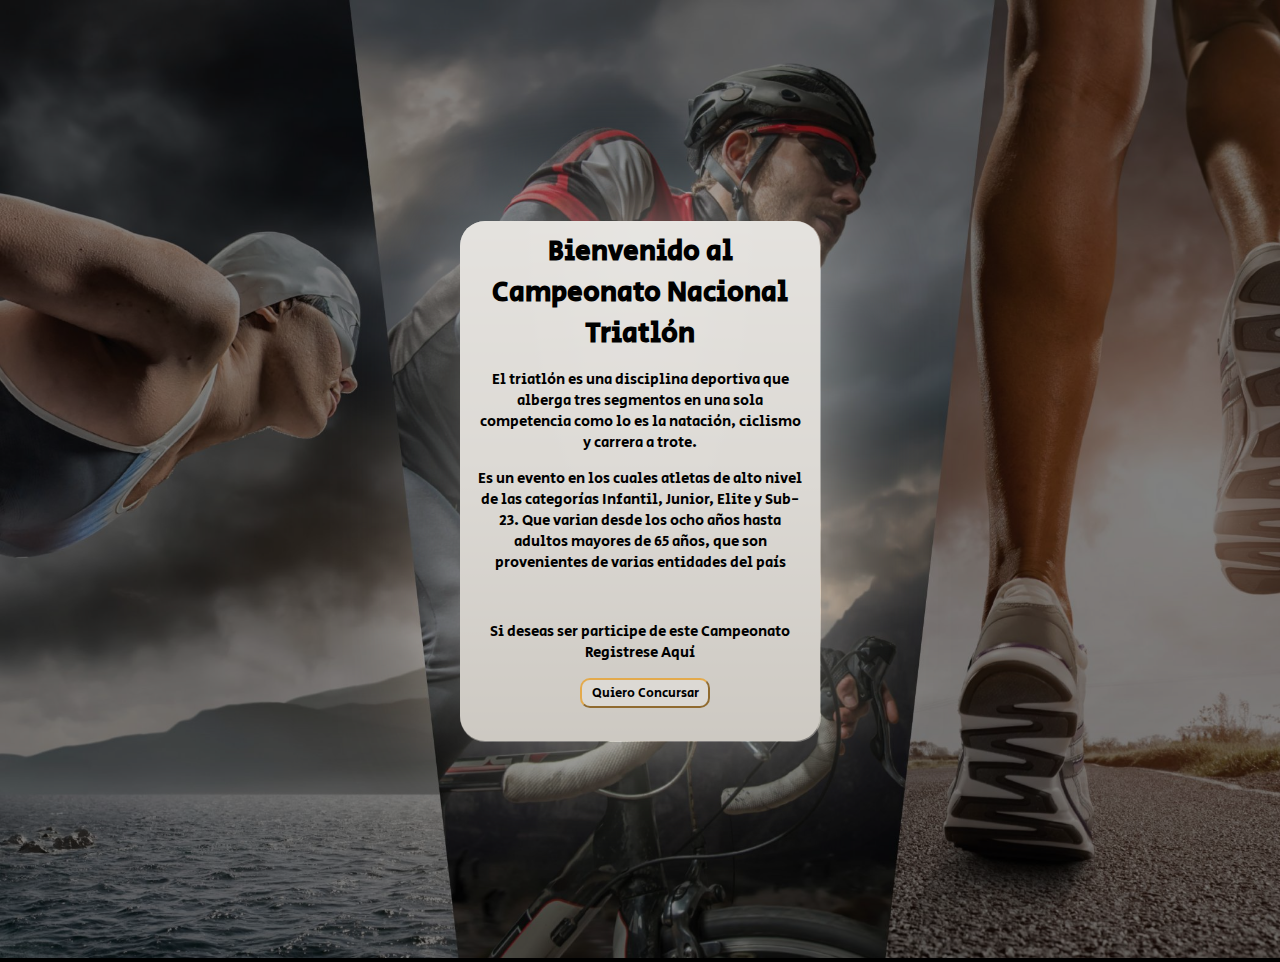
==== index.html @ f37ceabc "Initial Commit | avances Francisco" ====
<!DOCTYPE html>
<html lang="en">
<head>
    <meta charset="UTF-8">
    <meta http-equiv="X-UA-Compatible" content="IE=edge">
    <meta name="viewport" content="width=device-width, initial-scale=1.0">
    <title> Campeonato Nacional de Triatlón </title>
    <link rel="stylesheet" href="estilos.css">
    <link href="https://fonts.googleapis.com/css2?family=Secular+One&display=swap" rel="stylesheet">
</head>
<body>
    <div class="poster">
        <img src="imag/triatlon.jpg" alt="">
    </div>

    <div class="box glow">
        <!--Titulo-->
        <h1>Bienvenido al Campeonato Nacional Triatlón</h1>
        <p>El triatlón es una disciplina deportiva que alberga tres segmentos en una sola competencia como lo es la natación, ciclismo y carrera a trote.</p>
        <p>Es un evento en los cuales atletas de alto nivel de las categorías Infantil, Junior, Elite y Sub-23. Que varian desde los ocho años hasta adultos mayores de 65 años, que son provenientes de varias entidades del país</p>
        <br>
        <p>Si deseas ser participe de este Campeonato Registrese Aquí</p>
        <button onclick="registro()">Quiero Concursar</button>
    </div>
    <script src="funciones.js"></script>
</body>
</html>
---- estilos.css ----
@import url('https://fonts.googleapis.com/css2?family=Secular+One&display=swap');
*{
    margin: 0;
    padding: 0;
    box-sizing: border-box;
}
body{
    display: flex;
    justify-content: center;
    align-items: center;
    min-height: 100%;
    background: black;
}
img{
    width: 105%;
    height: 10%;
    opacity: 50%;
}
.box{
    position: absolute;
    width: 360px;
    height: 520px;
    background-color: #DCD9D4;
    background-image: linear-gradient(to bottom, rgba(255,255,255,0.50) 0%, rgba(0,0,0,0.50) 100%), radial-gradient(at 50% 0%, rgba(255,255,255,0.10) 0%, rgba(0,0,0,0.50) 50%);
    background-blend-mode: soft-light,screen;
    border-radius: 25px;
}
.box h1{
    text-align: center;
    font-size: 28px;
    margin: 10px;
    font-family: Secular One;
}
.box p{
    text-align: center;
    margin: 15px;
    font-family: Secular One;
    font-size: 15px;
}
.box button{
    border-radius: 10px;
    width: 130px;
    height: 30px;
    font-family: Secular One;
    cursor: pointer;
    border-color: #e4aa4c;
    background-color: #DCD9D4;
    margin-left: 120px;
}
.box button:hover{
    background-color: #e4aa4c;
}
.glow::before , .glow::after{
    content: '';
    position: absolute;
    left: 0;
    top: 0;
    background-color: #DCD9D4;
    background-image: linear-gradient(to bottom, rgba(255,255,255,0.50) 0%, rgba(0,0,0,0.50) 100%), radial-gradient(at 50% 0%, rgba(255,255,255,0.10) 0%, rgba(0,0,0,0.50) 50%);
    background-blend-mode: soft-light,screen;
    width: calc(100% + 1px);
    height: calc(100% + 1px);
    z-index: -1;
    border-radius: 25px;
}
.glow::after{
    filter: blur(60px);
}

.box2{
    position: absolute;
    width: 760px;
    height: 520px;
    background-color: #DCD9D4;
    background-image: linear-gradient(to bottom, rgba(255,255,255,0.50) 0%, rgba(0,0,0,0.50) 100%), radial-gradient(at 50% 0%, rgba(255,255,255,0.10) 0%, rgba(0,0,0,0.50) 50%);
    background-blend-mode: soft-light,screen;
    border-radius: 25px;
}
.box2 h1{
    text-align: center;
    font-size: 28px;
    margin: 10px;
    font-family: Secular One;
}
.box2 p{
    text-align: center;
    margin: 15px;
    font-family: Secular One;
    font-size: 15px;
}

.izquierda{
    background-image: linear-gradient(-120deg, #89f7fe 0%, #66a6ff 100%);    background-size: cover;
    background-position: center;
    width: 40%;
    height: 67vh;
    border-radius: 0px 0px 0px 25px;
    justify-content: center;
    align-items: center;
}
.izquierda form{
    align-items: center;
    display: flex;
    flex-direction: column;
    padding-top: 10px;
    justify-content: center;
}
.izquierda h2{
    font-family: Secular One;
    margin: 10px;
}
.izquierda .imputNom{
    position: relative;
    width: 100%;
    margin-top: 20px;
}
.izquierda .imputNom input{
    width: 180px;
    height: 25px;
    text-align: center;
    border-radius: 5px;
    margin-left: 65px;
    font-size: 12px;
    border: none;
    border-bottom: 2px solid #333;
    outline: none;
}
.izquierda .imputNom span{
    font-family: Secular One;
    font-size: 12px;
    position: absolute;
    margin-left: 10px;
    pointer-events: none;
}
.izquierda .Boton input{
    padding: 10px 20px;
    border-radius: 10px;
    font-family: Secular One;
    cursor: pointer;
    border-color: #e4aa4c;
    background-color: #DCD9D4;
    display: block;
    margin: auto;
    margin-top: 50px;
}
.izquierda .Boton input:hover{
    background-color: #f1d8b0;
}
.derecha{
    background-image: linear-gradient(120deg, #fe89d1 0%, #66a6ff 100%);    background-size: cover;
    background-position: center;
    width: 60%;
    height: 67vh;
    border-radius: 0px 0px 25px 0px;
}
#pantalla-dividida{
    display: flex;
}

.derecha td,th{
    border: solid red 1px;
    padding: 10px;
    text-align: center;
    font-family: Secular One;
    font-size: 15px;
}
.derecha table{
    margin: 10px auto;
}
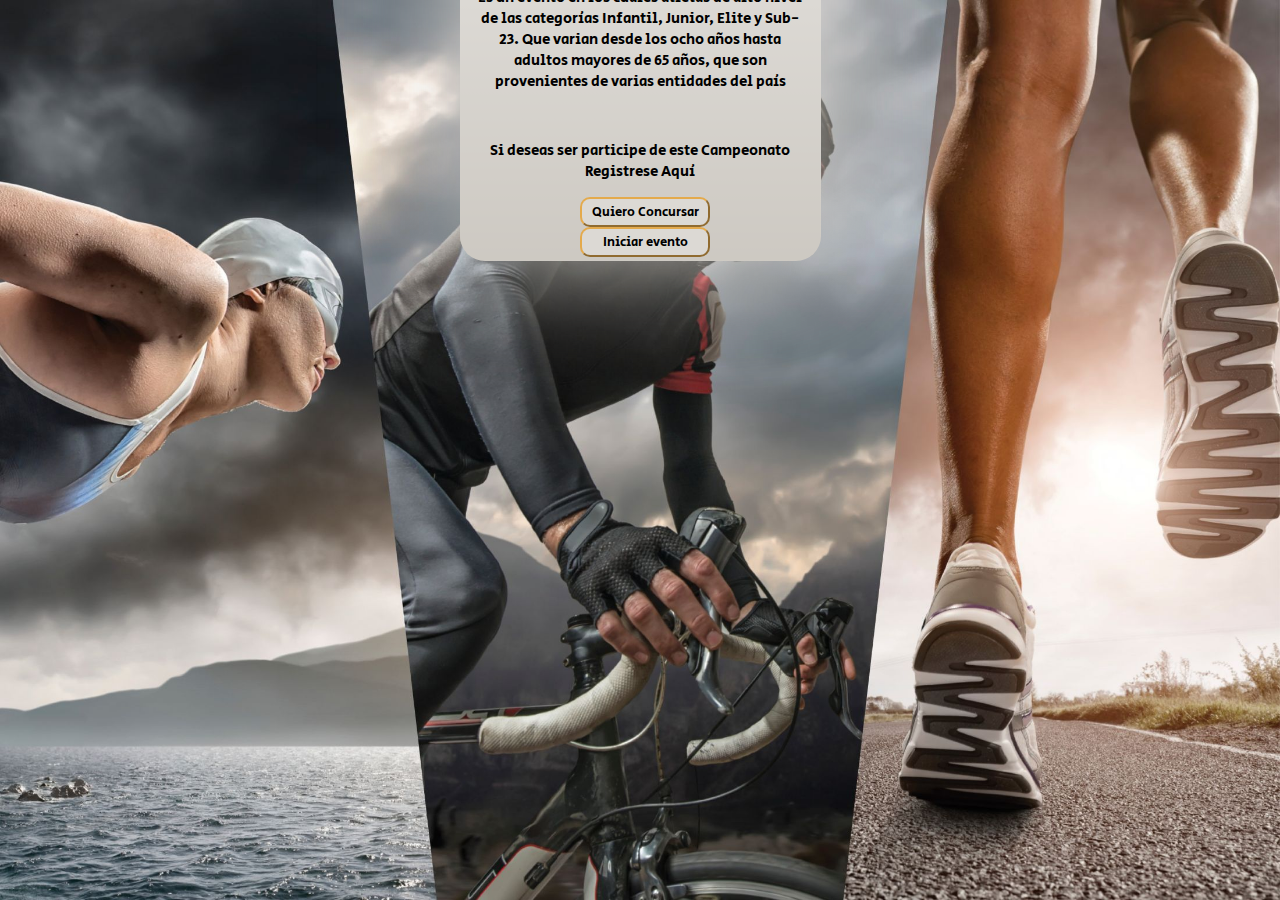
==== commit 4debb0d6: "wip: fixed background and classes" ====
--- a/index.html
+++ b/index.html
@@ -7,11 +7,12 @@
     <title> Campeonato Nacional de Triatlón </title>
     <link rel="stylesheet" href="estilos.css">
     <link href="https://fonts.googleapis.com/css2?family=Secular+One&display=swap" rel="stylesheet">
+
 </head>
 <body>
-    <div class="poster">
-        <img src="imag/triatlon.jpg" alt="">
-    </div>
+<!--    <div class="poster">-->
+<!--        <img src="imag/triatlon.jpg" alt="">-->
+<!--    </div>-->
 
     <div class="box glow">
         <!--Titulo-->
@@ -21,7 +22,8 @@
         <br>
         <p>Si deseas ser participe de este Campeonato Registrese Aquí</p>
         <button onclick="registro()">Quiero Concursar</button>
+        <button onclick="iniciarEvento()">Iniciar evento</button>
     </div>
     <script src="funciones.js"></script>
 </body>
-</html>+</html>
--- a/estilos.css
+++ b/estilos.css
@@ -9,7 +9,10 @@
     justify-content: center;
     align-items: center;
     min-height: 100%;
-    background: black;
+    background-image: url("./imag/triatlon.jpg");
+    background-repeat: no-repeat;
+    background-attachment: fixed;
+    background-size: 100% 100%;
 }
 img{
     width: 105%;
@@ -166,4 +169,4 @@
 }
 .derecha table{
     margin: 10px auto;
-}+}
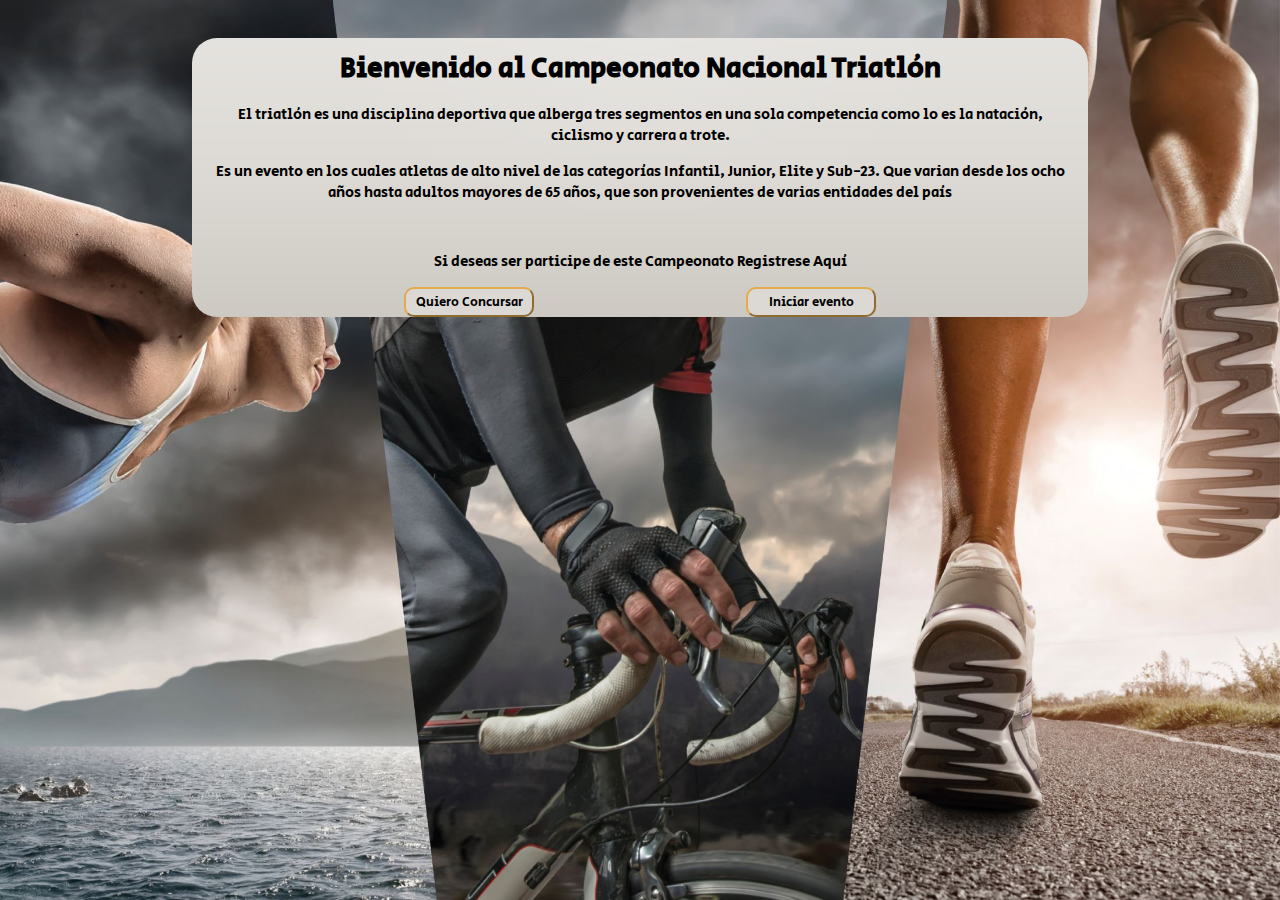
==== commit f86ecf80: "wip: asistencia" ====
--- a/index.html
+++ b/index.html
@@ -14,15 +14,17 @@
 <!--        <img src="imag/triatlon.jpg" alt="">-->
 <!--    </div>-->
 
-    <div class="box glow">
+    <div class="box">
         <!--Titulo-->
         <h1>Bienvenido al Campeonato Nacional Triatlón</h1>
         <p>El triatlón es una disciplina deportiva que alberga tres segmentos en una sola competencia como lo es la natación, ciclismo y carrera a trote.</p>
         <p>Es un evento en los cuales atletas de alto nivel de las categorías Infantil, Junior, Elite y Sub-23. Que varian desde los ocho años hasta adultos mayores de 65 años, que son provenientes de varias entidades del país</p>
         <br>
         <p>Si deseas ser participe de este Campeonato Registrese Aquí</p>
-        <button onclick="registro()">Quiero Concursar</button>
-        <button onclick="iniciarEvento()">Iniciar evento</button>
+        <div class="button-div">
+            <button onclick="redirectRegistro()">Quiero Concursar</button>
+            <button onclick="redirectAsistencia()">Iniciar evento</button>
+        </div>
     </div>
     <script src="funciones.js"></script>
 </body>
--- a/estilos.css
+++ b/estilos.css
@@ -7,22 +7,18 @@
 body{
     display: flex;
     justify-content: center;
-    align-items: center;
-    min-height: 100%;
+    /*align-items: center;*/
+    /*min-height: 100%;*/
     background-image: url("./imag/triatlon.jpg");
     background-repeat: no-repeat;
     background-attachment: fixed;
     background-size: 100% 100%;
 }
-img{
-    width: 105%;
-    height: 10%;
-    opacity: 50%;
-}
 .box{
     position: absolute;
-    width: 360px;
-    height: 520px;
+    margin: 3vw 0 0 0;
+    width: 70vw;
+    /*height: 560px;*/
     background-color: #DCD9D4;
     background-image: linear-gradient(to bottom, rgba(255,255,255,0.50) 0%, rgba(0,0,0,0.50) 100%), radial-gradient(at 50% 0%, rgba(255,255,255,0.10) 0%, rgba(0,0,0,0.50) 50%);
     background-blend-mode: soft-light,screen;
@@ -48,7 +44,7 @@
     cursor: pointer;
     border-color: #e4aa4c;
     background-color: #DCD9D4;
-    margin-left: 120px;
+    /*margin-left: 120px;*/
 }
 .box button:hover{
     background-color: #e4aa4c;
@@ -150,8 +146,9 @@
     background-color: #f1d8b0;
 }
 .derecha{
-    background-image: linear-gradient(120deg, #fe89d1 0%, #66a6ff 100%);    background-size: cover;
-    background-position: center;
+    background-color: #DCD9D4;
+    background-image: linear-gradient(to bottom, rgba(255,255,255,0.50) 0%, rgba(0,0,0,0.50) 100%), radial-gradient(at 50% 0%, rgba(255,255,255,0.10) 0%, rgba(0,0,0,0.50) 50%);
+    background-blend-mode: soft-light,screen;    background-position: center;
     width: 60%;
     height: 67vh;
     border-radius: 0px 0px 25px 0px;
@@ -166,7 +163,25 @@
     text-align: center;
     font-family: Secular One;
     font-size: 15px;
+    background: linear-gradient(rgb(241, 139, 139),rgb(154, 154, 255));
 }
 .derecha table{
     margin: 10px auto;
 }
+.box3{
+    position: absolute;
+    width: 1060px;
+    height: 520px;
+    background-color: #DCD9D4;
+    background-image: linear-gradient(to bottom, rgba(255,255,255,0.50) 0%, rgba(0,0,0,0.50) 100%), radial-gradient(at 50% 0%, rgba(255,255,255,0.10) 0%, rgba(0,0,0,0.50) 50%);
+    background-blend-mode: soft-light,screen;
+    border-radius: 25px;
+}
+.box3 table{
+    margin: 10px auto;
+}
+
+.button-div{
+    display: flex;
+    justify-content: space-evenly;
+}
